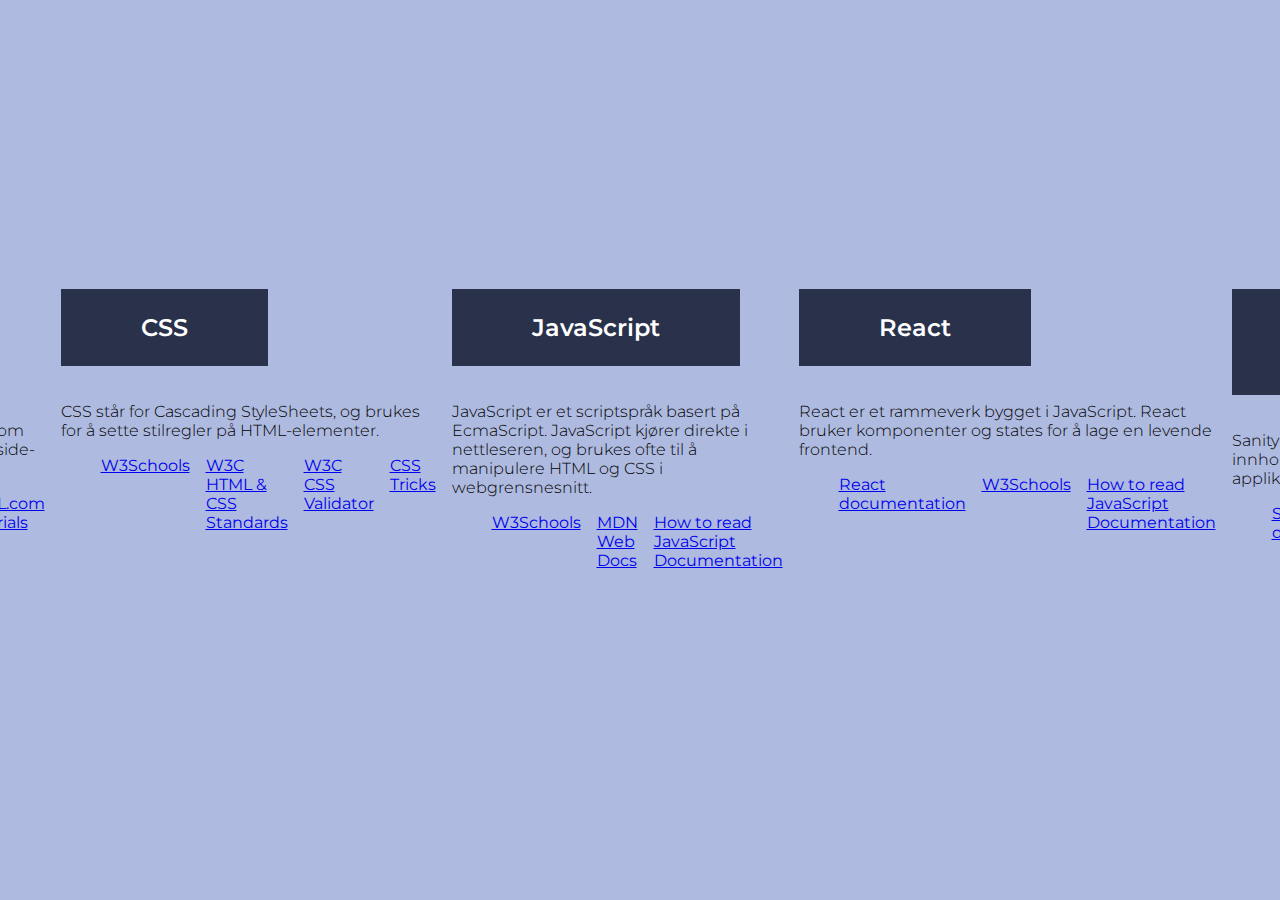
==== test.html @ 1806358e "Prøver meg frem" ====
<!DOCTYPE html>
<html lang="nb">
<head>
    <meta charset="UTF-8">
    <meta name="viewport" content="width=device-width, initial-scale=1.0">
    <link rel="stylesheet" href="style.css">
    <title>Arbeidskrav 2 ITM30617-1 24V</title>
</head>
<body>
    <div id="container">
        <nav>
            <ul id="categoryList">
              
                
            </ul>
        </nav>
    </div>
    <script src="TEST.js"></script>
</body>
</html>
---- style.css ----
@import url('https://fonts.googleapis.com/css2?family=Montserrat:wght@300;600&display=swap');

:root {
    --font: 'Montserrat', sans-serif;
    --blå: #2A324B;
    --grå: #aebadf;
    --hvit: #fff;

    --bold : 600;
    --light : 300;
}

body {
   font-family: var(--font);
   background-color: var(--grå);
}

/* Text size */

h2 {
    font-weight: var(--bold);
}

p {
    font-weight: var(--light);
}

/*Main*/

#container {
    display: flex;
    flex-direction: column;
    align-items: center;
    justify-content: center;
    width: 100%;
    margin-top: 20%;
}

nav {
    display: flex;
}

ul {
    display: flex;
    list-style: none;
    gap: 1rem;
}

nav h2 {
    display: inline-block;
    padding: 1.5rem;
    padding-inline: 5rem;
    color: var(--hvit);
    background-color: var(--blå);
}

nav h2:hover {
    background-color: var(--hvit);
    color: var(--blå);
}
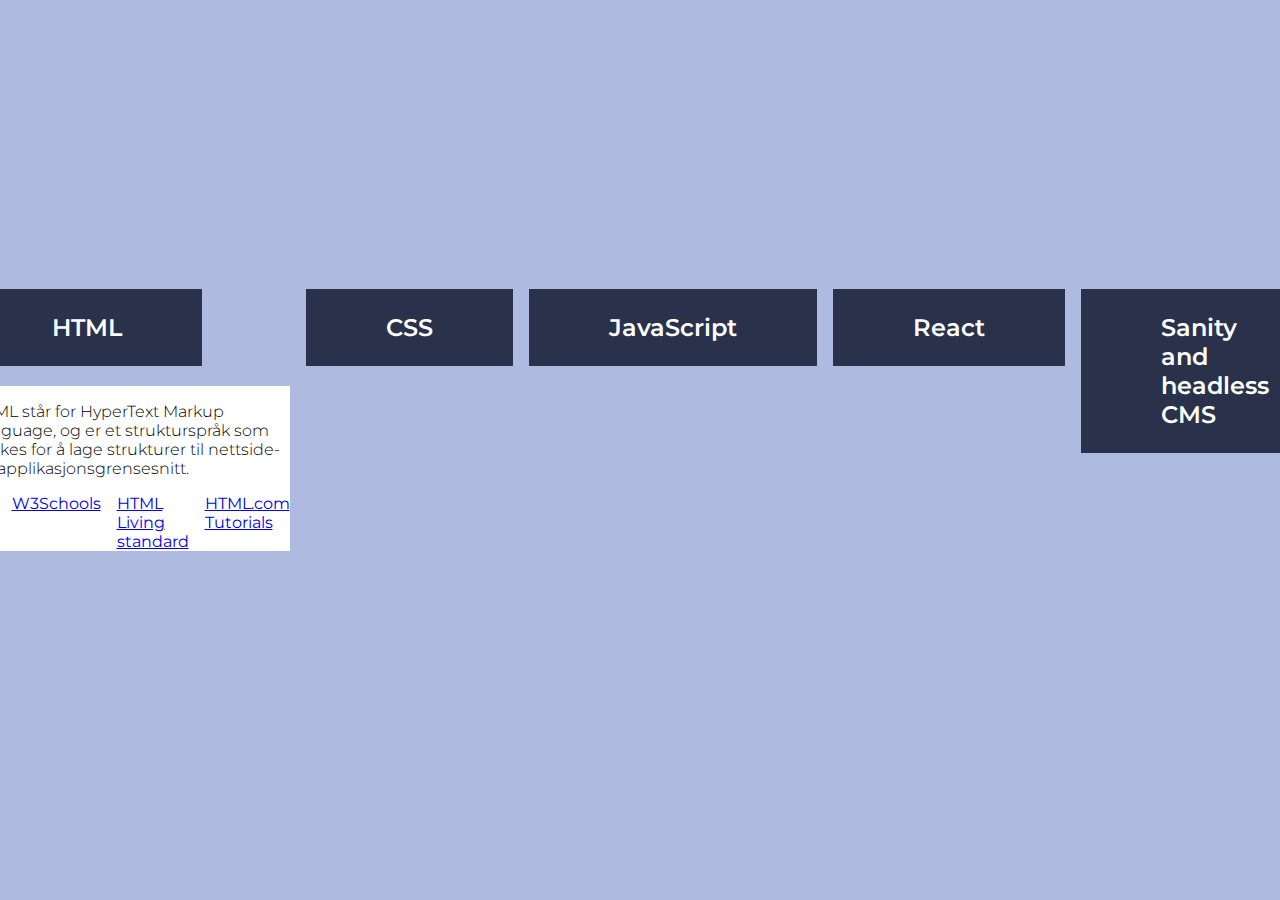
==== commit 3f0c8ff2: "Lagt til litt test dokumenter" ====
--- a/test.html
+++ b/test.html
@@ -10,8 +10,7 @@
     <div id="container">
         <nav>
             <ul id="categoryList">
-              
-                
+                    
             </ul>
         </nav>
     </div>
--- a/style.css
+++ b/style.css
@@ -59,4 +59,16 @@
     color: var(--blå);
 }
 
+.hidden {
+    display: none;
+}
 
+#HTMLInfo {
+    display: flex;
+    flex-direction: column;
+    
+    background-color: white;
+    
+}
+
+
